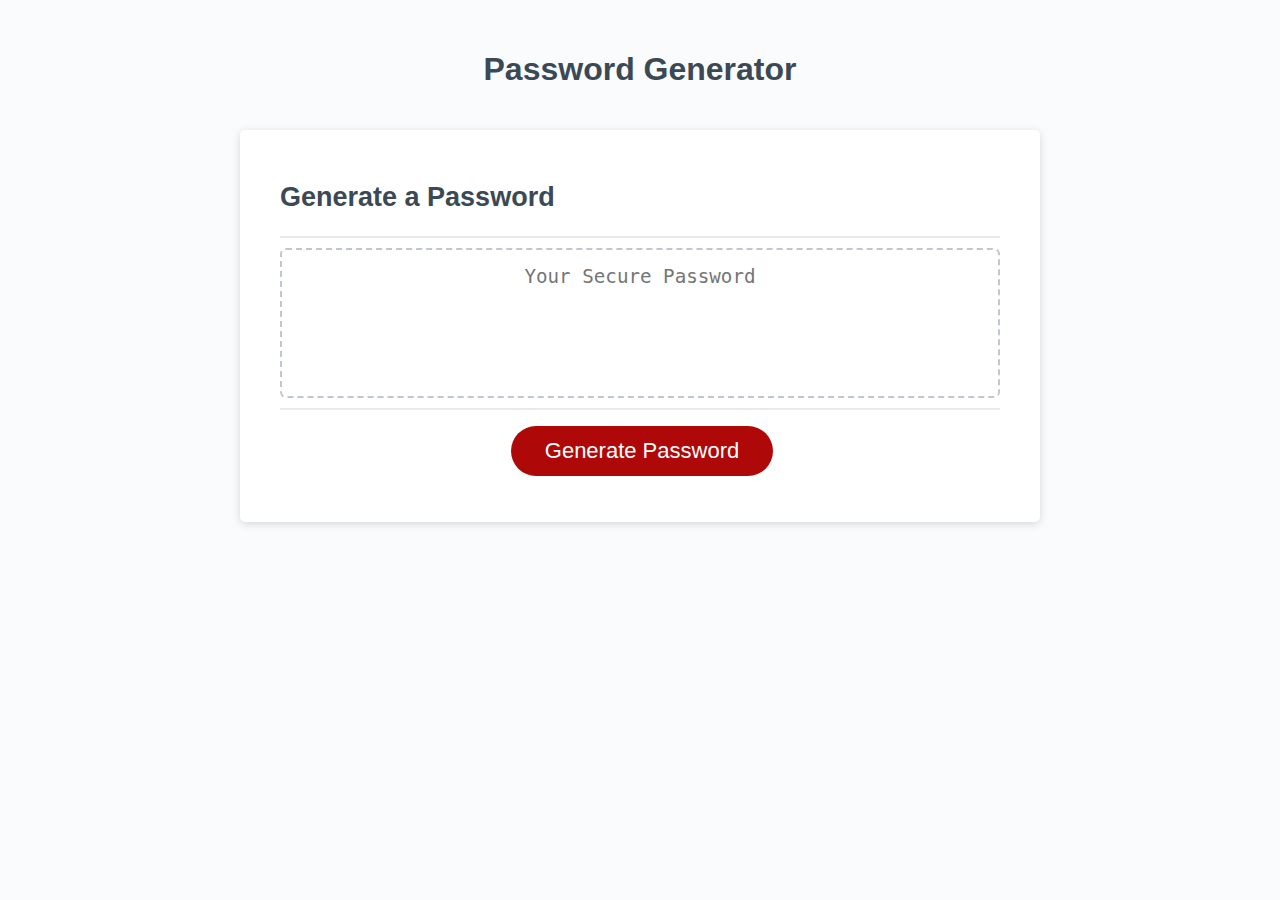
==== main/index.html @ 59d4e732 "add starter code" ====
<!DOCTYPE html>
<html lang="en">

<head>
  <meta charset="UTF-8" />
  <meta name="viewport" content="width=device-width, initial-scale=1.0" />
  <meta http-equiv="X-UA-Compatible" content="ie=edge" />
  <title>Password Generator</title>
  <link rel="stylesheet" href="style.css" />
</head>

<body>
  <div class="wrapper">
    <header>
      <h1>Password Generator</h1>
    </header>
    <div class="card">
      <div class="card-header">
        <h2>Generate a Password</h2>
      </div>
      <div class="card-body">
        <textarea readonly id="password" placeholder="Your Secure Password" aria-label="Generated Password"></textarea>
      </div>
      <div class="card-footer">
        <button id="generate" class="btn">Generate Password</button>
      </div>
    </div>
  </div>
  <script src="script.js"></script>
</body>

</html>
---- main/style.css ----
*,
*::before,
*::after {
  box-sizing: border-box;
}

html,
body,
.wrapper {
  height: 100%;
  margin: 0;
  padding: 0;
}

body {
  font-family: sans-serif;
  background-color: #f9fbfd;
}

.wrapper {
  padding-top: 30px;
  padding-left: 20px;
  padding-right: 20px;
}

header {
  text-align: center;
  padding: 20px;
  padding-top: 0px;
  color: hsl(206, 17%, 28%);
}

.card {
  background-color: hsl(0, 0%, 100%);
  border-radius: 5px;
  border-width: 1px;
  box-shadow: rgba(0, 0, 0, 0.15) 0px 2px 8px 0px;
  color: hsl(206, 17%, 28%);
  font-size: 18px;
  margin: 0 auto;
  max-width: 800px;
  padding: 30px 40px;
}

.card-header::after {
  content: " ";
  display: block;
  width: 100%;
  background: #e7e9eb;
  height: 2px;
}

.card-body {
  min-height: 100px;
}

.card-footer {
  text-align: center;
}

.card-footer::before {
  content: " ";
  display: block;
  width: 100%;
  background: #e7e9eb;
  height: 2px;
}

.card-footer::after {
  content: " ";
  display: block;
  clear: both;
}

.btn {
  border: none;
  background-color: hsl(360, 91%, 36%);
  border-radius: 25px;
  box-shadow: rgba(0, 0, 0, 0.1) 0px 1px 6px 0px rgba(0, 0, 0, 0.2) 0px 1px 1px
    0px;
  color: hsl(0, 0%, 100%);
  display: inline-block;
  font-size: 22px;
  line-height: 22px;
  margin: 16px 16px 16px 20px;
  padding: 14px 34px;
  text-align: center;
  cursor: pointer;
}

button[disabled] {
  cursor: default;
  background: #c0c7cf;
}

.float-right {
  float: right;
}

#password {
  -webkit-appearance: none;
  -moz-appearance: none;
  appearance: none;
  border: none;
  display: block;
  width: 100%;
  padding-top: 15px;
  padding-left: 15px;
  padding-right: 15px;
  padding-bottom: 85px;
  font-size: 1.2rem;
  text-align: center;
  margin-top: 10px;
  margin-bottom: 10px;
  border: 2px dashed #c0c7cf;
  border-radius: 6px;
  resize: none;
  overflow: hidden;
}

@media (max-width: 690px) {
  .btn {
    font-size: 1rem;
    margin: 16px 0px 0px 0px;
    padding: 10px 15px;
  }

  #password {
    font-size: 1rem;
  }
}

@media (max-width: 500px) {
  .btn {
    font-size: 0.8rem;
  }
}
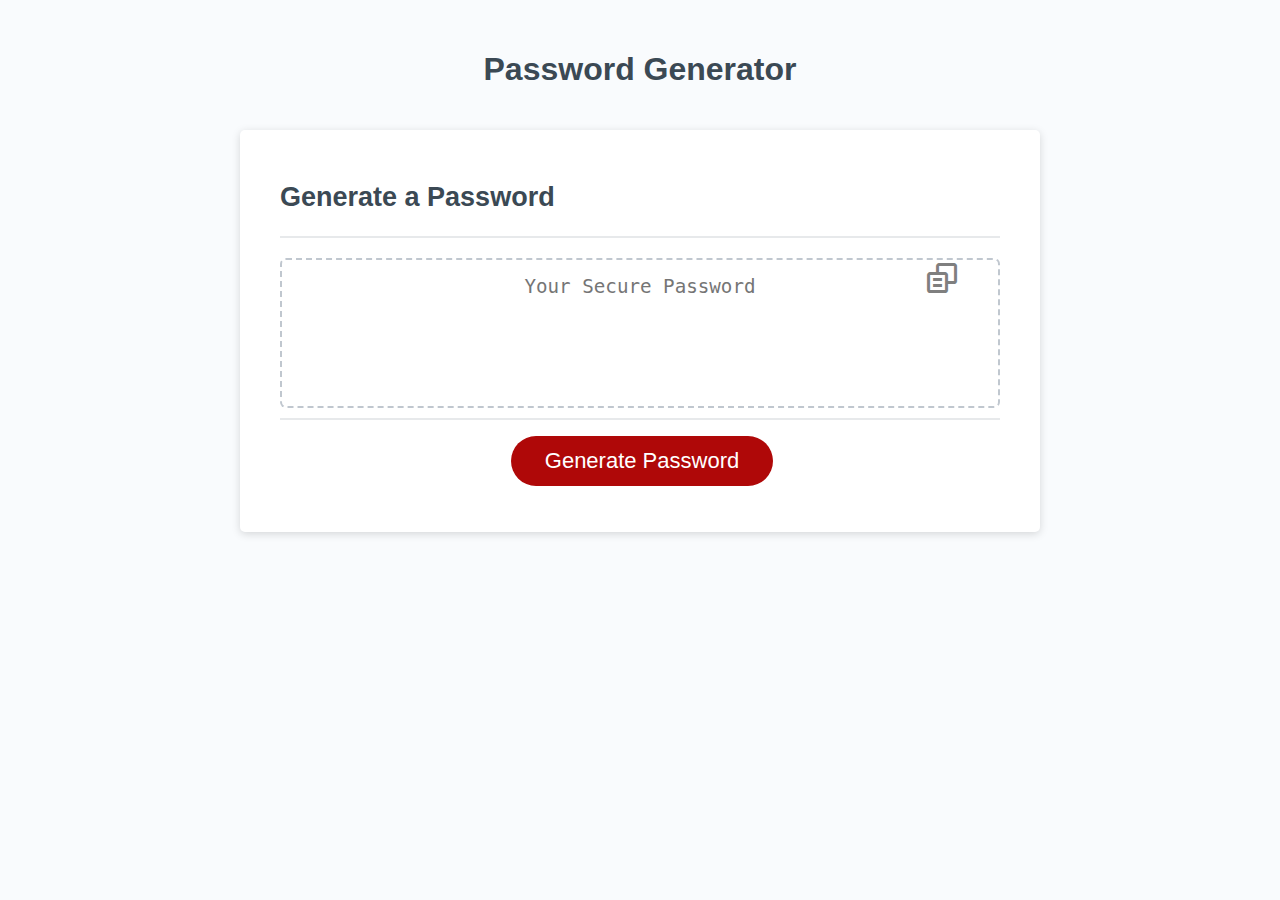
==== commit f4036f2b: "added copy function and css comments" ====
--- a/main/index.html
+++ b/main/index.html
@@ -6,26 +6,40 @@
   <meta name="viewport" content="width=device-width, initial-scale=1.0" />
   <meta http-equiv="X-UA-Compatible" content="ie=edge" />
   <title>Password Generator</title>
+  <link href='https://unpkg.com/boxicons@2.1.4/css/boxicons.min.css' rel='stylesheet'>
   <link rel="stylesheet" href="style.css" />
+  
 </head>
 
 <body>
-  <div class="wrapper">
-    <header>
-      <h1>Password Generator</h1>
-    </header>
-    <div class="card">
-      <div class="card-header">
-        <h2>Generate a Password</h2>
-      </div>
-      <div class="card-body">
-        <textarea readonly id="password" placeholder="Your Secure Password" aria-label="Generated Password"></textarea>
-      </div>
-      <div class="card-footer">
-        <button id="generate" class="btn">Generate Password</button>
-      </div>
+
+    <div class="wrapper">
+
+        <header>
+        <h1>Password Generator</h1>
+        </header>
+
+        <div class="card">
+
+            <div class="card-header">
+                <h2>Generate a Password</h2>
+            </div>
+            <div class="pas_box">
+                <span class="copied-text">Copied</span>
+                <i class='bx bx-copy-alt'></i>
+            </div>
+            
+            <div class="card-body">
+                <textarea readonly id="password" placeholder="Your Secure Password" aria-label="Generated Password"></textarea>
+            </div>
+
+            <div class="card-footer">
+                <button id="generate" class="btn">Generate Password</button>
+            </div>
+        
+        </div>
     </div>
-  </div>
+    
   <script src="script.js"></script>
 </body>
 
--- a/main/style.css
+++ b/main/style.css
@@ -1,9 +1,15 @@
+/*-----------------------------------*\
+#RESET
+\*-----------------------------------*/
 *,
 *::before,
 *::after {
   box-sizing: border-box;
 }
 
+/*-----------------------------------*\
+  #BASE
+\*-----------------------------------*/
 html,
 body,
 .wrapper {
@@ -17,18 +23,22 @@
   background-color: #f9fbfd;
 }
 
+header {
+  text-align: center;
+  padding: 20px;
+  padding-top: 0px;
+  color: hsl(206, 17%, 28%);
+}
+
 .wrapper {
   padding-top: 30px;
   padding-left: 20px;
   padding-right: 20px;
 }
 
-header {
-  text-align: center;
-  padding: 20px;
-  padding-top: 0px;
-  color: hsl(206, 17%, 28%);
-}
+/*-----------------------------------*\
+  #PASSWORD CARD
+\*-----------------------------------*/
 
 .card {
   background-color: hsl(0, 0%, 100%);
@@ -49,6 +59,38 @@
   background: #e7e9eb;
   height: 2px;
 }
+
+/* COPY ICON */
+.pas_box {
+  display: flex;
+  justify-content: flex-end;
+  align-items: center;
+  margin: 10px 0;
+}
+
+.pas_box i {
+  font-size: 2em;
+  color: rgba(0, 0, 0, 0.50);
+  /* right: 0; */
+  position: absolute;
+  right: 320px;
+  top: 260px;
+}
+
+.pas_box i:hover {
+  color: rgba(0, 0, 0, 0.30);
+}
+
+/* COPY TEXT */
+.copied-text {
+  display: none;
+  font-size: 1em;
+  color: rgba(0, 0, 0, 0.50);
+  position: absolute;
+  right: 320px;
+  top: 260px;
+}
+
 
 .card-body {
   min-height: 100px;
@@ -118,6 +160,10 @@
   overflow: hidden;
 }
 
+/*-----------------------------------*\
+  #MEDIA QUERIES
+\*-----------------------------------*/
+
 @media (max-width: 690px) {
   .btn {
     font-size: 1rem;
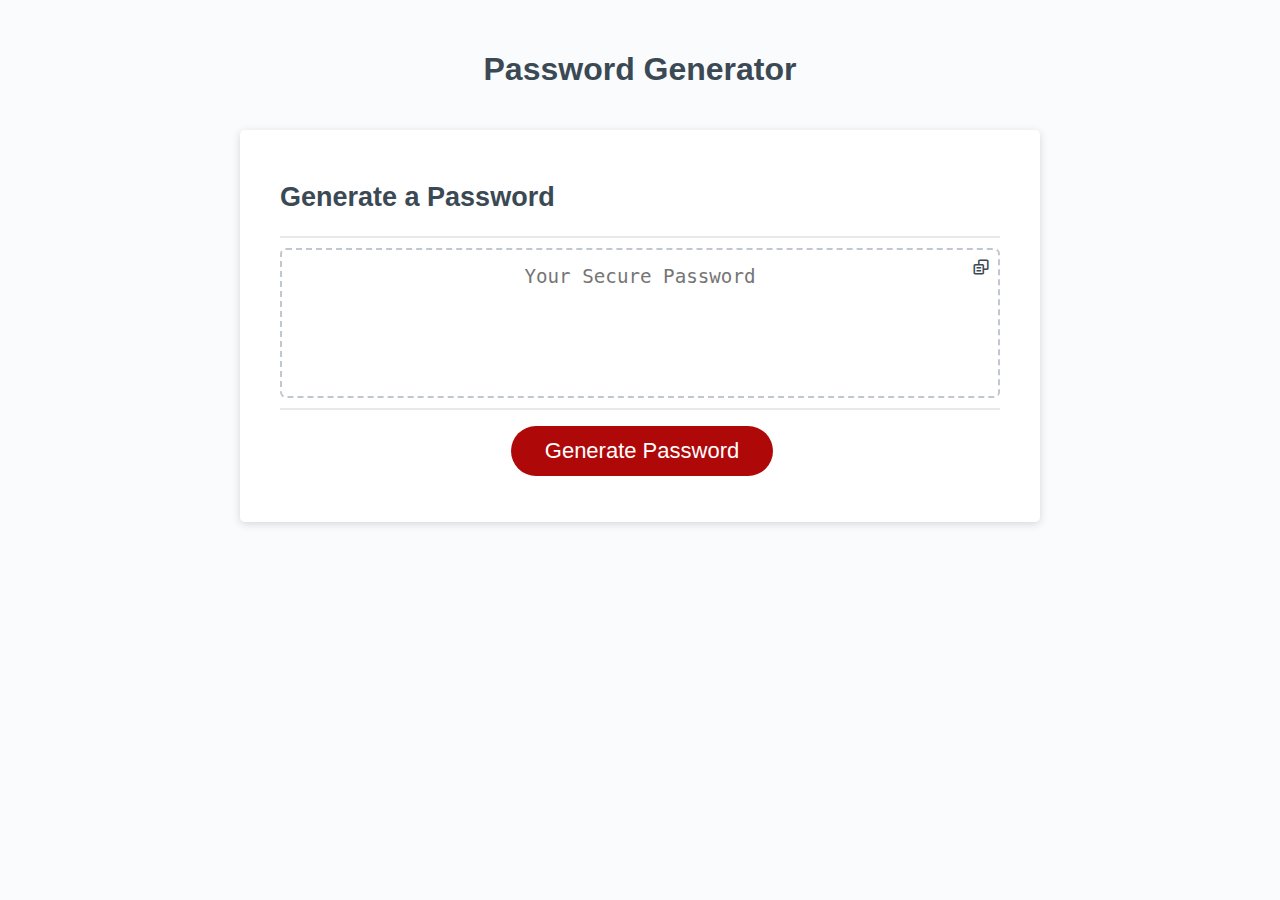
==== commit 8c59833f: "fixed copy icon positioning" ====
--- a/main/index.html
+++ b/main/index.html
@@ -24,12 +24,9 @@
             <div class="card-header">
                 <h2>Generate a Password</h2>
             </div>
-            <div class="pas_box">
+            <div class="card-body">
                 <span class="copied-text">Copied</span>
                 <i class='bx bx-copy-alt'></i>
-            </div>
-            
-            <div class="card-body">
                 <textarea readonly id="password" placeholder="Your Secure Password" aria-label="Generated Password"></textarea>
             </div>
 
--- a/main/style.css
+++ b/main/style.css
@@ -61,39 +61,24 @@
 }
 
 /* COPY ICON */
-.pas_box {
-  display: flex;
-  justify-content: flex-end;
-  align-items: center;
-  margin: 10px 0;
+.bx.bx-copy-alt {
+  position: absolute;
+  top: 10px; 
+  right: 10px; 
 }
 
-.pas_box i {
-  font-size: 2em;
-  color: rgba(0, 0, 0, 0.50);
-  /* right: 0; */
-  position: absolute;
-  right: 320px;
-  top: 260px;
-}
-
-.pas_box i:hover {
-  color: rgba(0, 0, 0, 0.30);
-}
-
-/* COPY TEXT */
 .copied-text {
   display: none;
   font-size: 1em;
   color: rgba(0, 0, 0, 0.50);
   position: absolute;
-  right: 320px;
-  top: 260px;
+  top: 10px; /* Adjust as needed */
+  right: 10px; /* Adjust as needed */
 }
-
 
 .card-body {
   min-height: 100px;
+  position: relative;
 }
 
 .card-footer {
